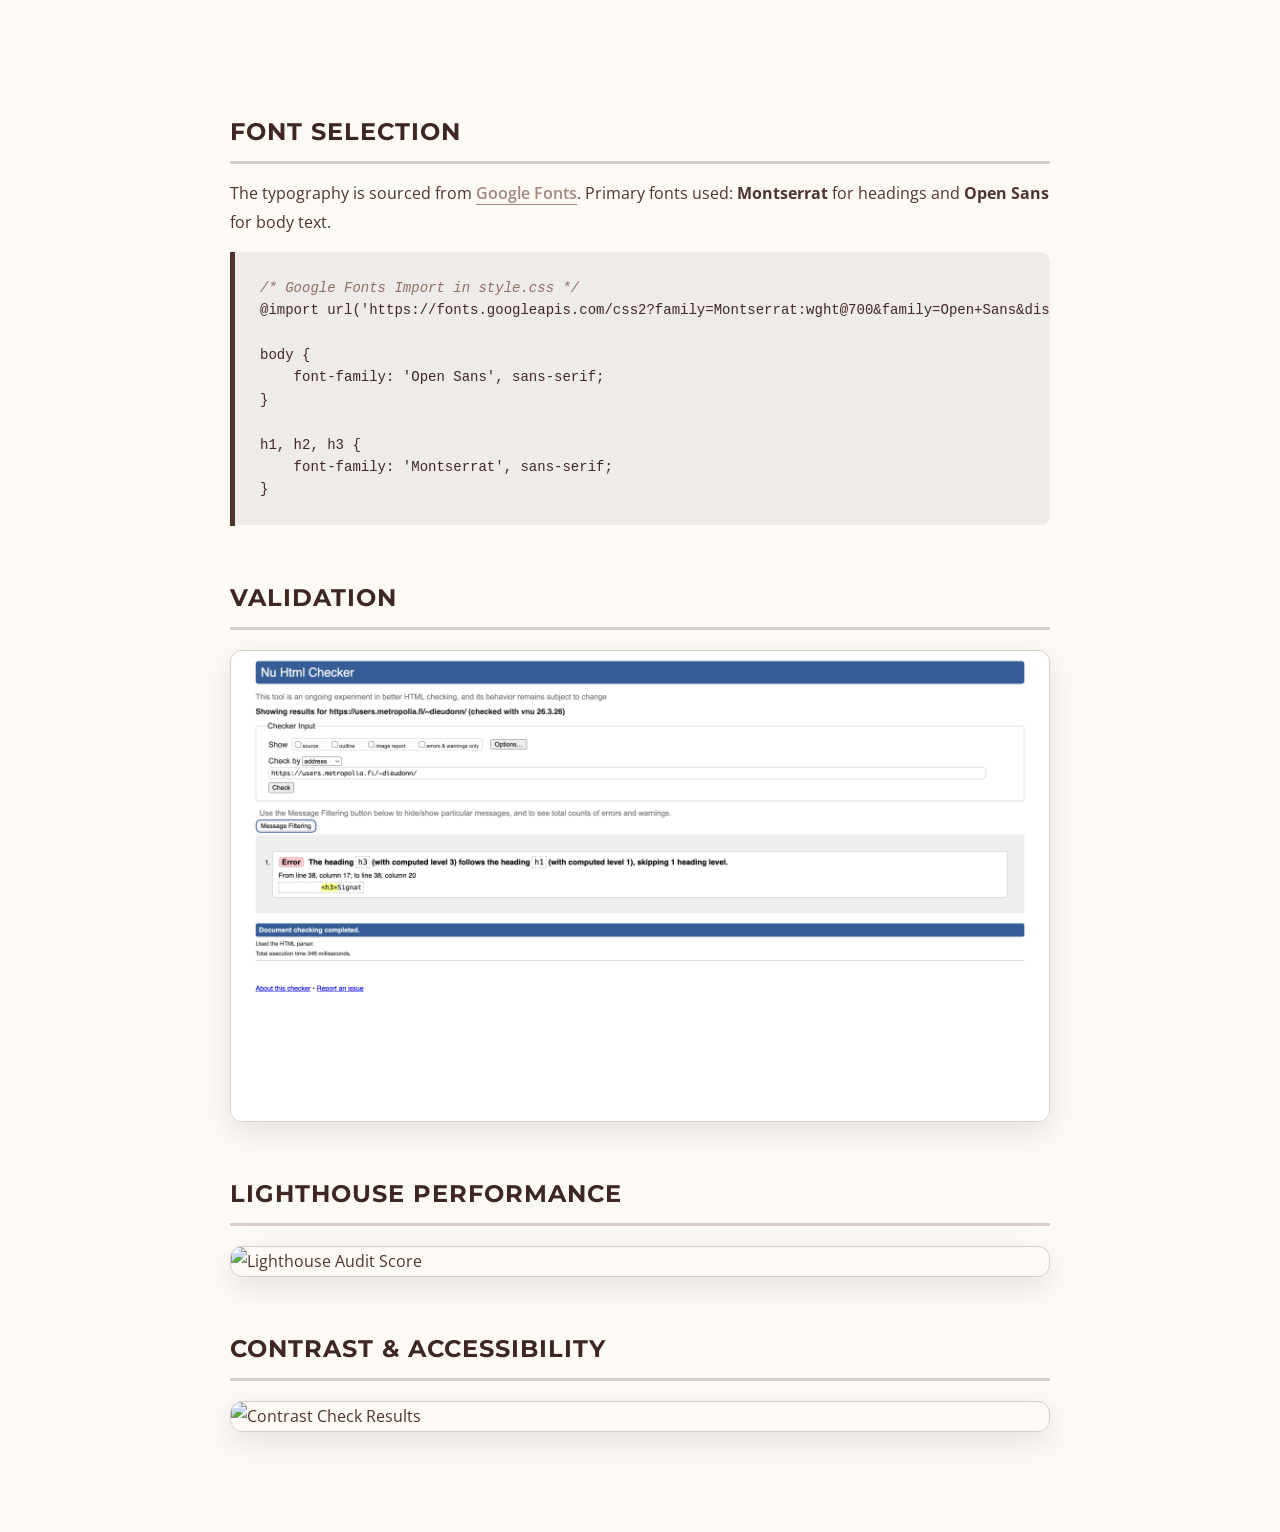
==== Results.html @ b4000dac "added missing Google Fonts in HTML head" ====
<!DOCTYPE html>
<html lang="en">
<head>
    <meta charset="UTF-8">
    <meta name="viewport" content="width=device-width, initial-scale=1.0">
    <title>Results - Dreams Cafe</title>

    <link href="https://fonts.googleapis.com/css2?family=Montserrat:wght@700;800&family=Open+Sans:wght@400;600&display=swap" rel="stylesheet">

    <style>
        * {
            margin: 0;
            padding: 0;
            box-sizing: border-box;
        }

        body {

            font-family: 'Open Sans', sans-serif;
            background-color: #fdfaf5;
            color: #4e342e;
            line-height: 1.8;
            padding: 60px 40px;
            max-width: 900px;
            margin: 0 auto;
        }

        h2 {

            font-family: 'Montserrat', sans-serif;
            font-size: 24px;
            text-transform: uppercase;
            letter-spacing: 1px;
            color: #3e2723;
            margin-top: 50px;
            margin-bottom: 15px;
            border-bottom: 3px solid #d7ccc8;
            padding-bottom: 8px;
        }

        p {
            font-size: 16px;
            margin-bottom: 15px;
        }

        a {
            color: #a1887f;
            text-decoration: none;
            font-weight: 600;
            border-bottom: 1px solid #a1887f;
            transition: 0.3s;
        }

        a:hover {
            color: #3e2723;
            border-bottom-color: #3e2723;
        }

        pre {
            background-color: #efebe9;
            padding: 25px;
            margin: 15px 0 40px 0;
            font-size: 14px;
            line-height: 1.6;
            border-left: 5px solid #4e342e;
            border-radius: 0 10px 10px 0;
            overflow-x: auto;
            color: #3e2723;
        }

        img {
            display: block;
            max-width: 100%;
            height: auto;
            margin: 20px 0 40px 0;
            border-radius: 12px;
            box-shadow: 0 10px 30px rgba(0,0,0,0.1);
            border: 1px solid #d7ccc8;
        }


        .comment { color: #8d6e63; font-style: italic; }
    </style>
</head>
<body>

    <h2>Font Selection</h2>
    <p>The typography is sourced from <a href="https://fonts.google.com/" target="_blank">Google Fonts</a>. Primary fonts used: <strong>Montserrat</strong> for headings and <strong>Open Sans</strong> for body text.</p>

    <pre>
<span class="comment">/* Google Fonts Import in style.css */</span>
@import url('https://fonts.googleapis.com/css2?family=Montserrat:wght@700&family=Open+Sans&display=swap');

body {
    font-family: 'Open Sans', sans-serif;
}

h1, h2, h3 {
    font-family: 'Montserrat', sans-serif;
}</pre>

    <h2>Validation</h2>

    <img src="image/Screenshot 2026-03-27 at 14.56.42.png" alt="HTML Validation Result">

    <h2>Lighthouse Performance</h2>

    <img src="image/Screenshot 2026-03-27 at 14.53.35.png" alt="Lighthouse Audit Score">

    <h2>Contrast & Accessibility</h2>

    <img src="image/Screenshot 2026-03-27 at 15.37.38.png" alt="Contrast Check Results">

</body>
</html>
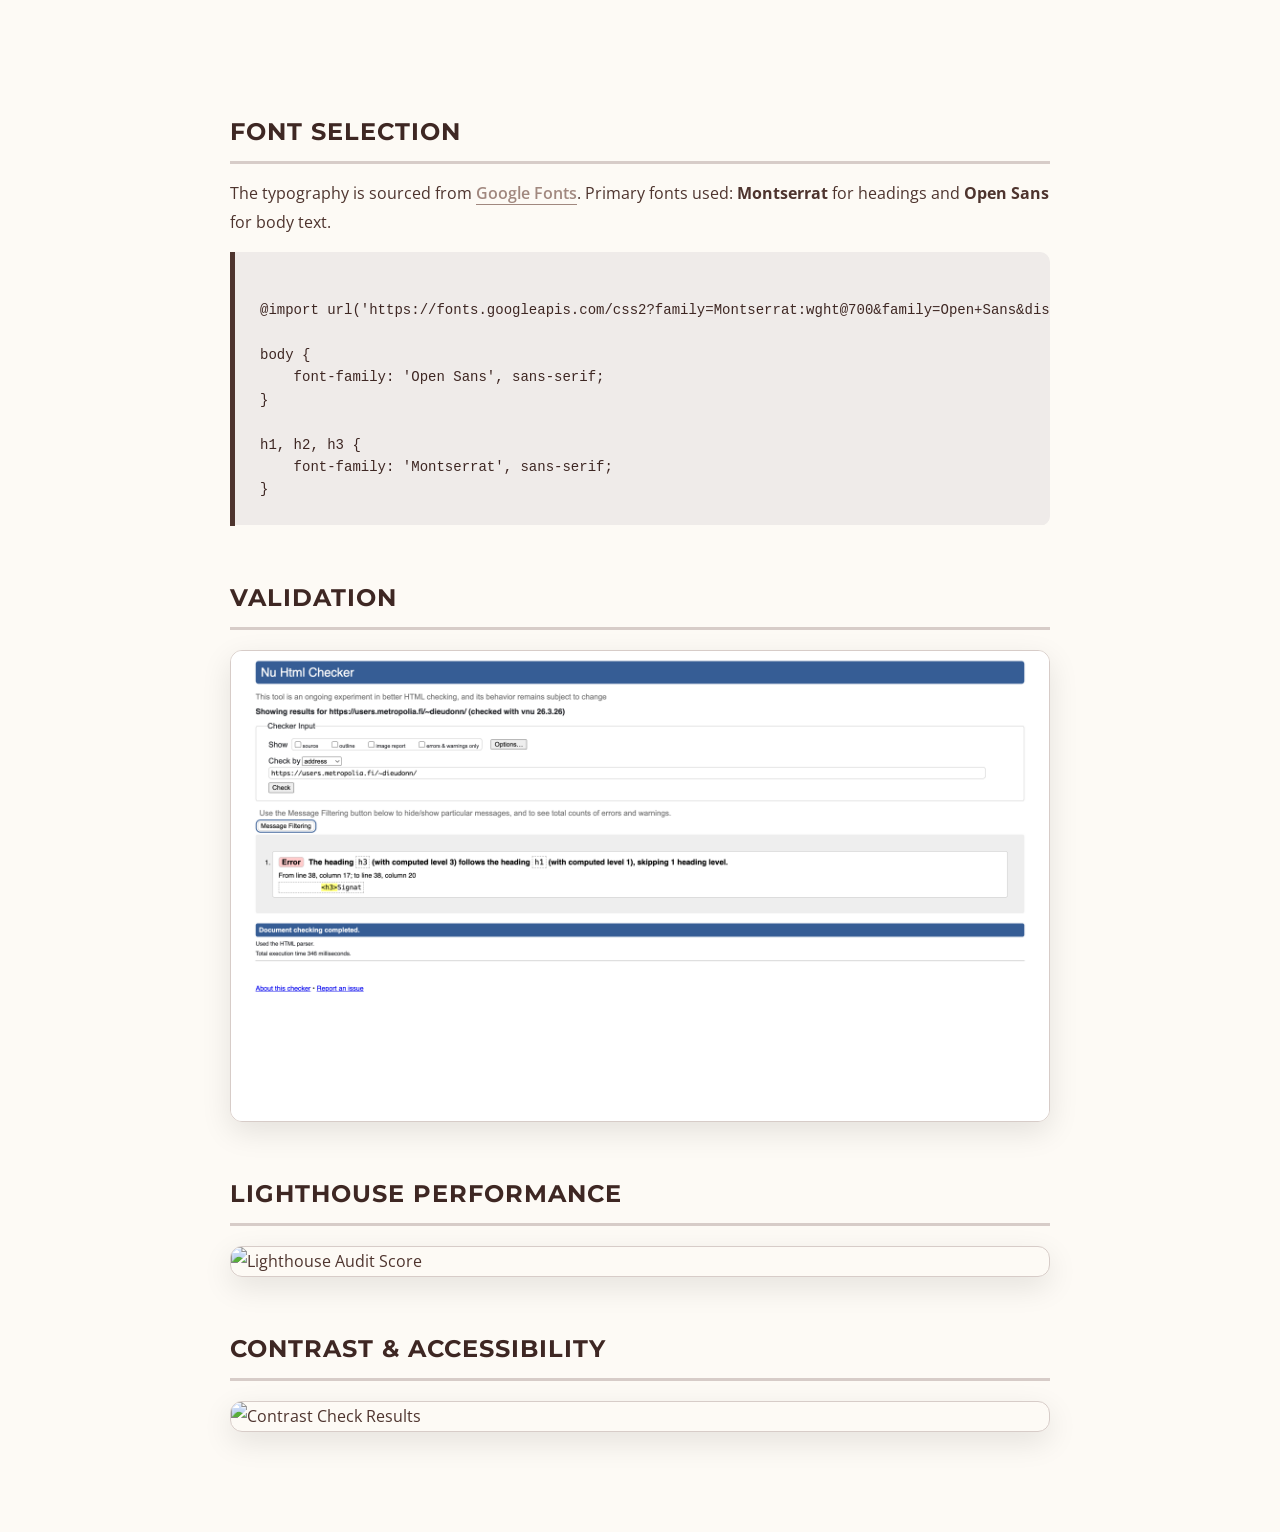
==== commit 6f71aa5f: "update results.html with images and brand fonts" ====
--- a/Results.html
+++ b/Results.html
@@ -88,7 +88,7 @@
     <p>The typography is sourced from <a href="https://fonts.google.com/" target="_blank">Google Fonts</a>. Primary fonts used: <strong>Montserrat</strong> for headings and <strong>Open Sans</strong> for body text.</p>
 
     <pre>
-<span class="comment">/* Google Fonts Import in style.css */</span>
+
 @import url('https://fonts.googleapis.com/css2?family=Montserrat:wght@700&family=Open+Sans&display=swap');
 
 body {
